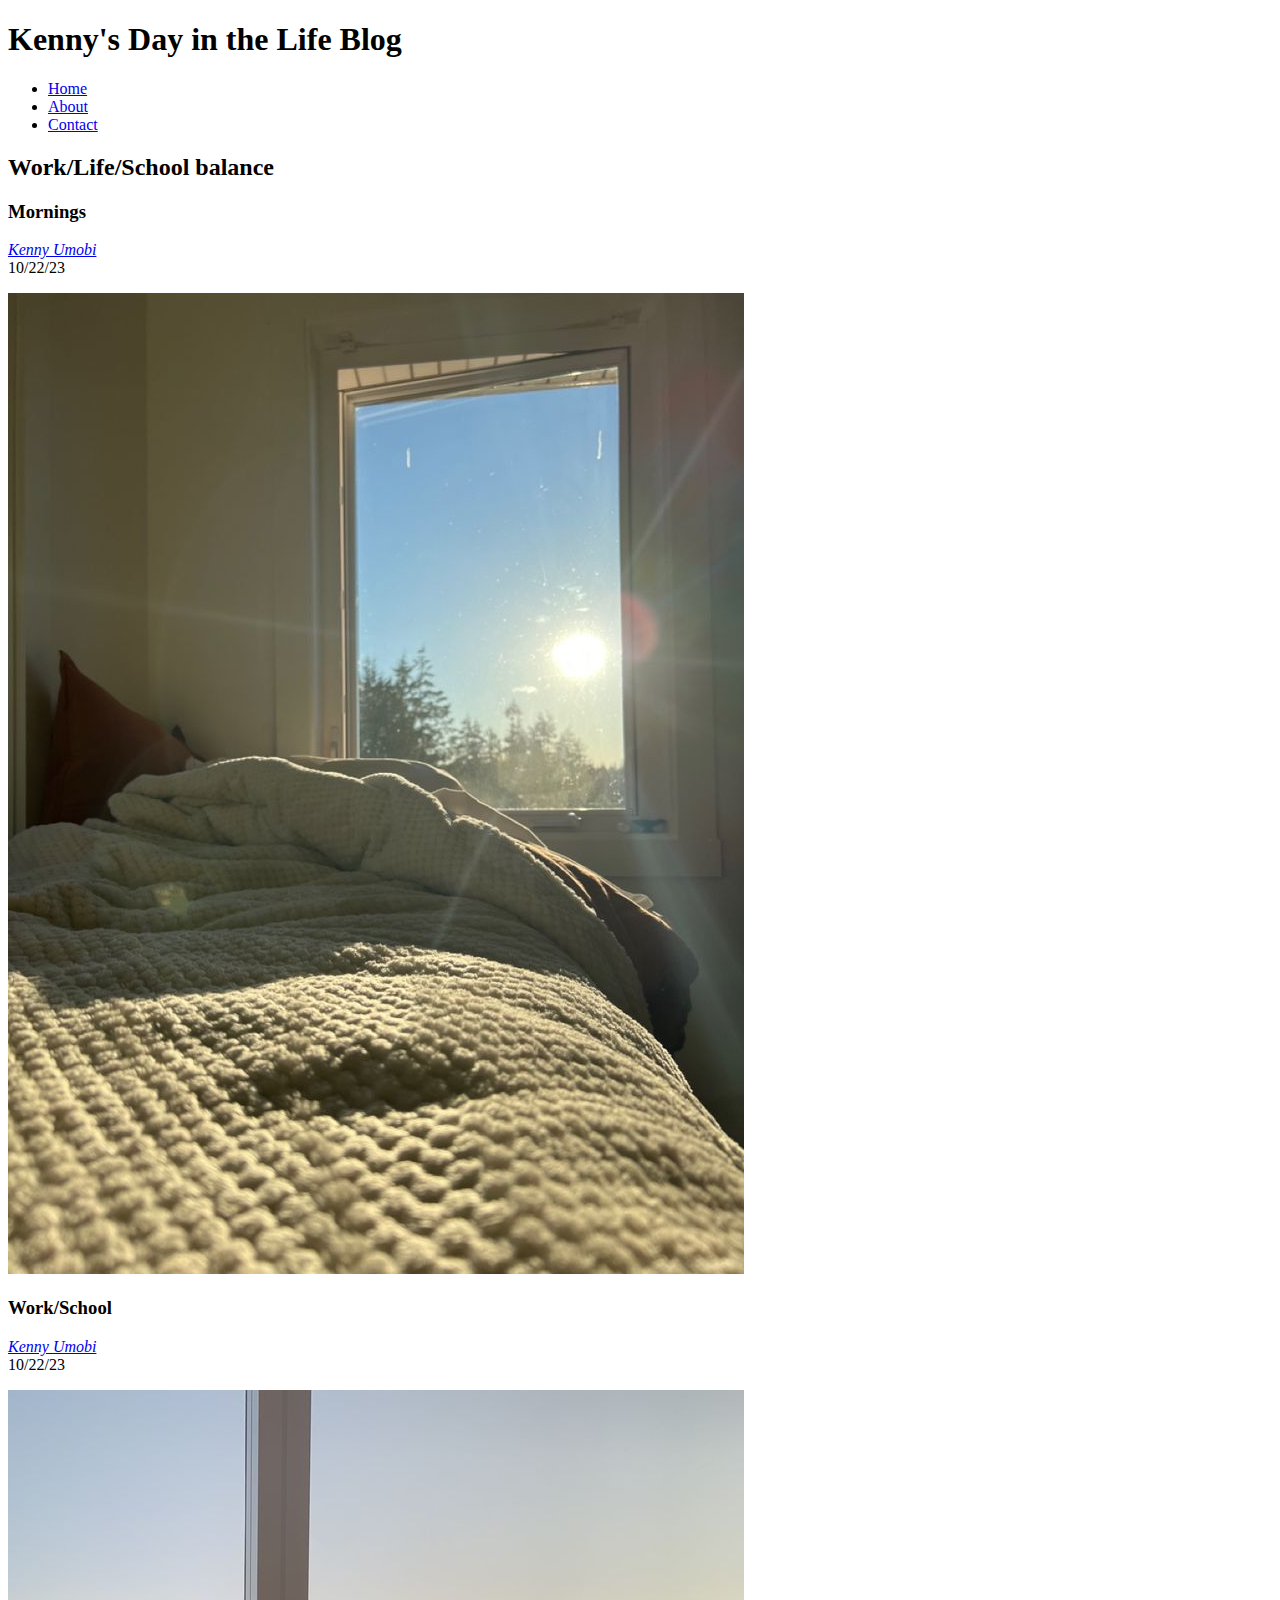
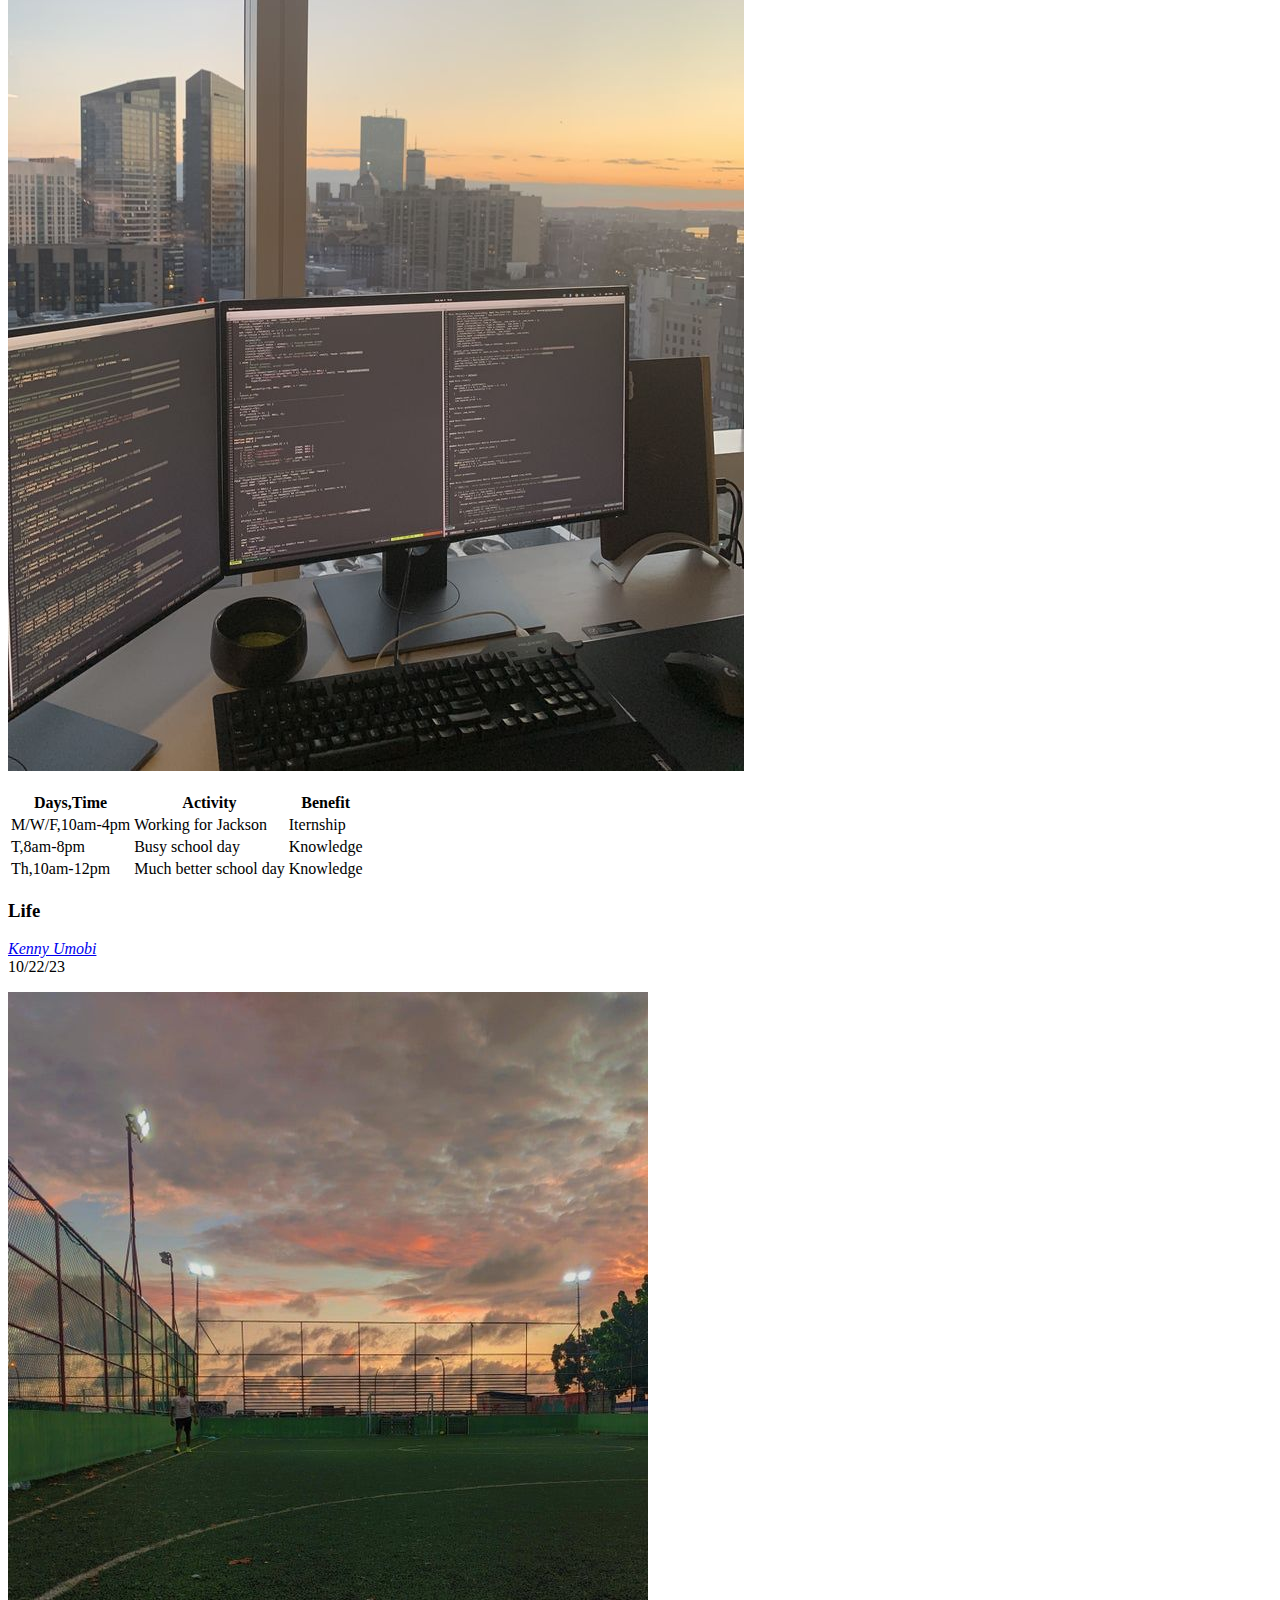
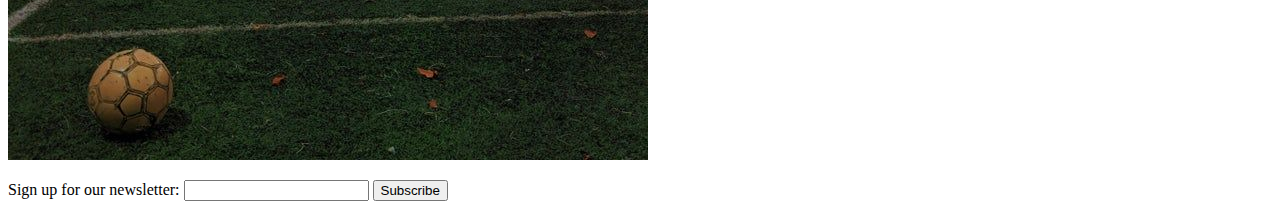
==== index.html @ 1d98fbf5 "imported images, made contact file as well" ====
<!DOCTYPE html>
<html lang="en">
  <head>
    <meta charset="UTF-8">
    <meta name="viewport" content="width=device-width, initial-scale=1.0">
    <meta http-equiv="X-UA-Compatible" content="ie=edge">
    <title>Title</title>
    <link rel="stylesheet" href="screen.css">
  </head>
  <body>
    <header>
      <h1>Kenny's Day in the Life Blog</h1>
      <p></p>
      <nav>
        <ul>
          <li><a href="index.html">Home</a></li>
          <li><a href="about.html">About</a></li>
          <li><a href="contact.html">Contact</a></li>
        </ul>
      </nav>
    </header>
    <section id="blog">
      <h2>Work/Life/School balance</h2>
      <article class="">
        <h3>Mornings</h3>
        <address class="autor"><a rel="autor" href="https://www.instagram.com/kenny.jnr_/">Kenny Umobi</a></address>
        <time datetime="2023-10-22" title="October 22, 2023">10/22/23</time>
        <p>



        </p>
        <p><img src="images/wakeup.jpeg" alt="A picture illustrating how waking up feels like day in the life"></p>
        <p>



        </p>

      </article>
      <article class="">
        <h3>Work/School</h3>
        <address class="autor"><a rel="autor" href="https://www.instagram.com/kenny.jnr_/">Kenny Umobi</a></address>
        <time datetime="2023-10-22" title="October 22, 2023">10/22/23</time>
        <p>



        </p>
        <p><img src="images/coding.jpeg" alt="A picture illustrating what it is like coding in my career"></p>
        <p>



        </p>
        <table>
          <tr>
            <th>Days,Time</th>
            <th>Activity</th>
            <th>Benefit</th>
          </tr>
          <tr>
            <td>M/W/F,10am-4pm</td>
            <td>Working for Jackson</td>
            <td>Iternship</td>
          </tr>
          <tr>
            <td>T,8am-8pm</td>
            <td>Busy school day</td>
            <td>Knowledge</td>
          </tr>
          <tr>
            <td>Th,10am-12pm</td>
            <td>Much better school day</td>
            <td>Knowledge</td>
          </tr>
        </table>
      </article>
      <article class="">
        <h3>Life</h3>
        <address class="autor"><a rel="autor" href="https://www.instagram.com/kenny.jnr_/">Kenny Umobi</a></address>
        <time datetime="2023-10-22" title="October 22, 2023">10/22/23</time>
        <p>



        </p>
        <p><img src="images/football.jpeg" alt="A picture illustrating how I spend my time during leisure"></p>
        <p>



        </p>

      </article>
    </section>
    <section>
      <form>
        <label>Sign up for our newsletter:
          <input type="text">
        </label>
        <button>Subscribe</button>
      </form>
    </section>
  </body>
</html>
---- screen.css ----
/* Add screen styles below */
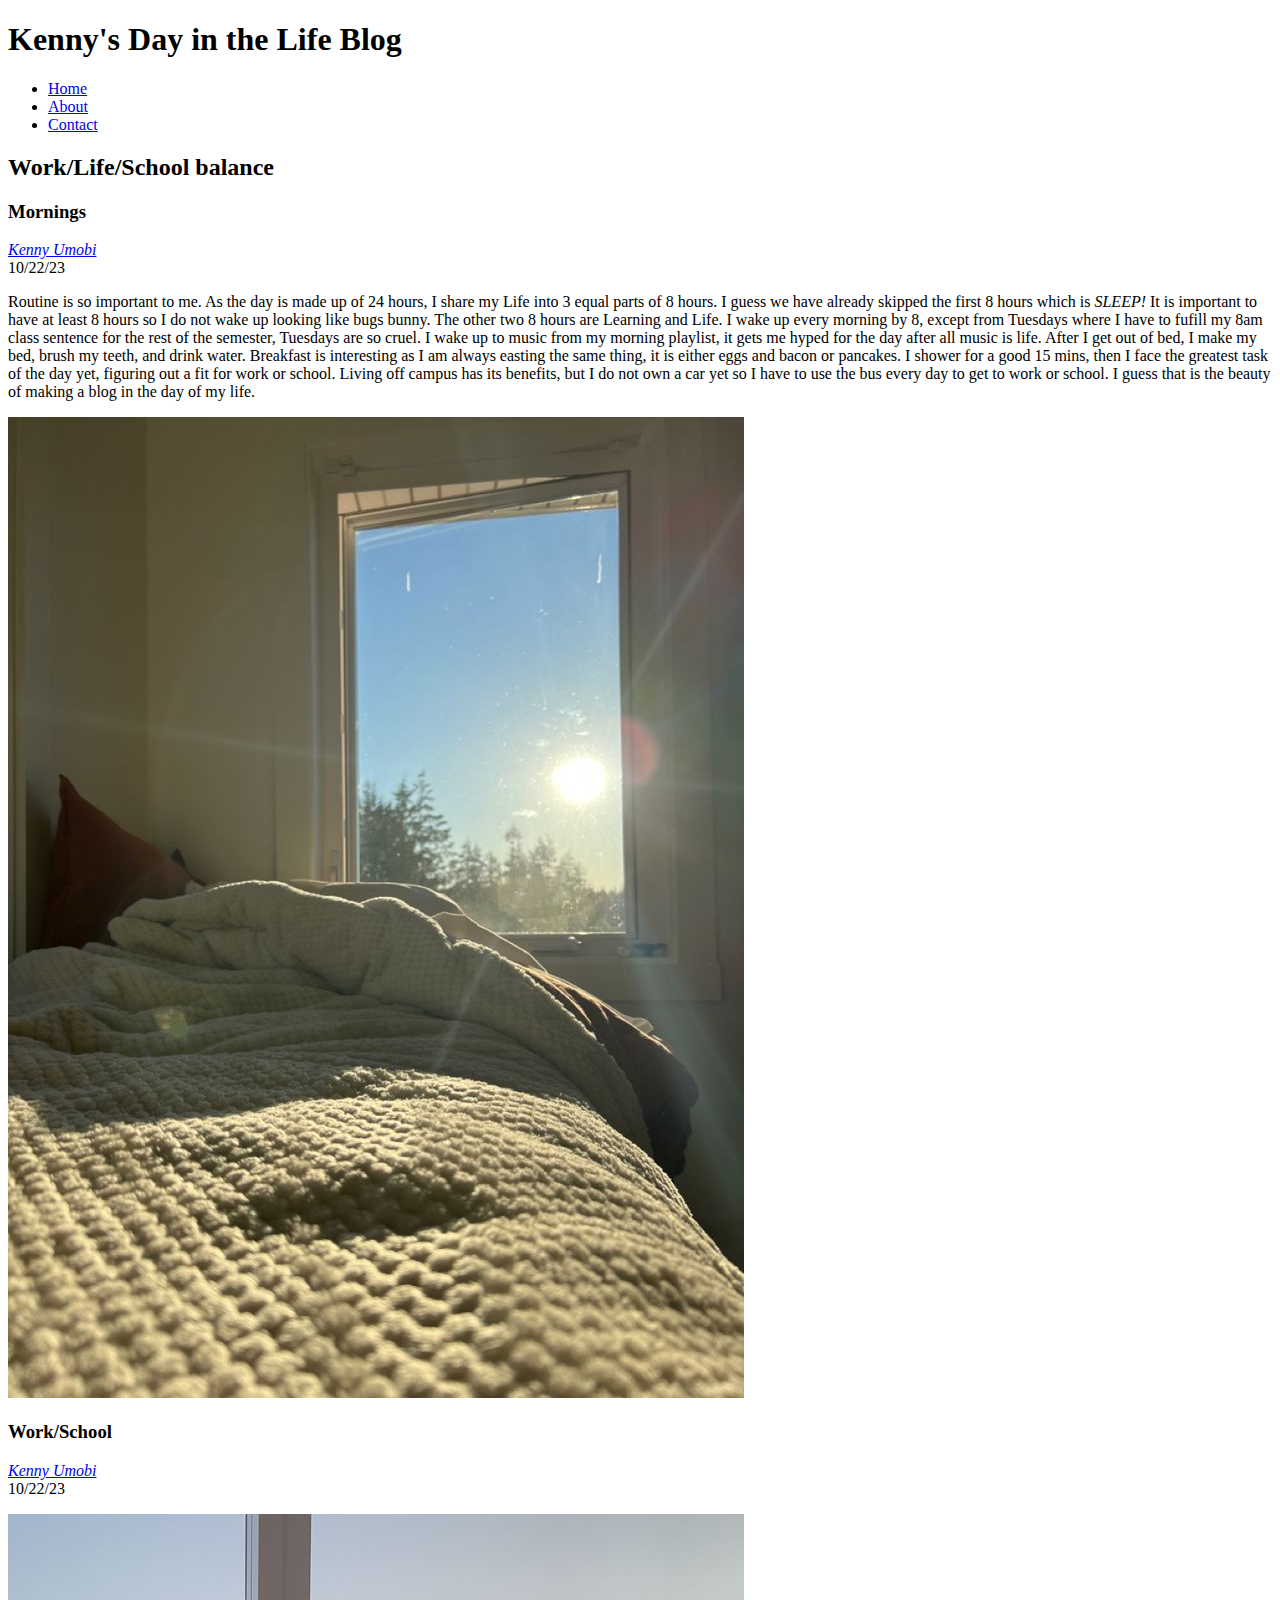
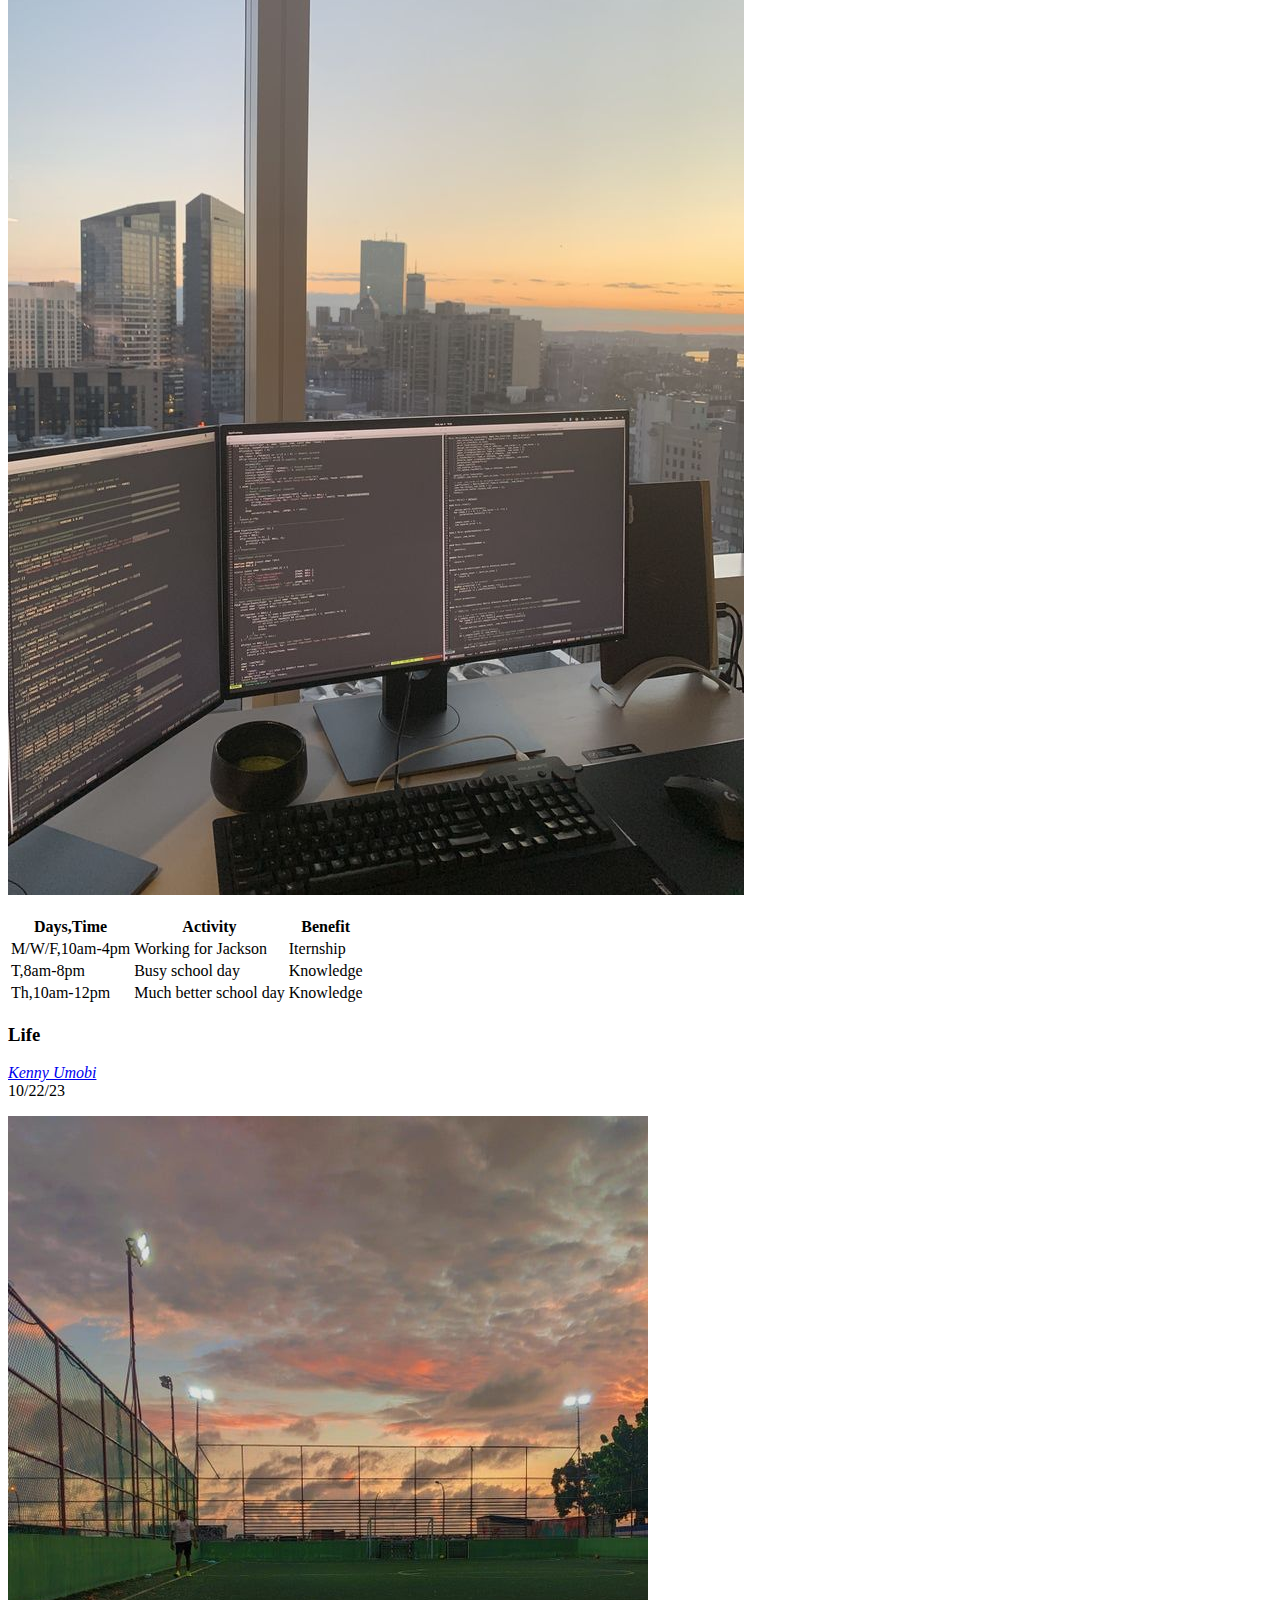
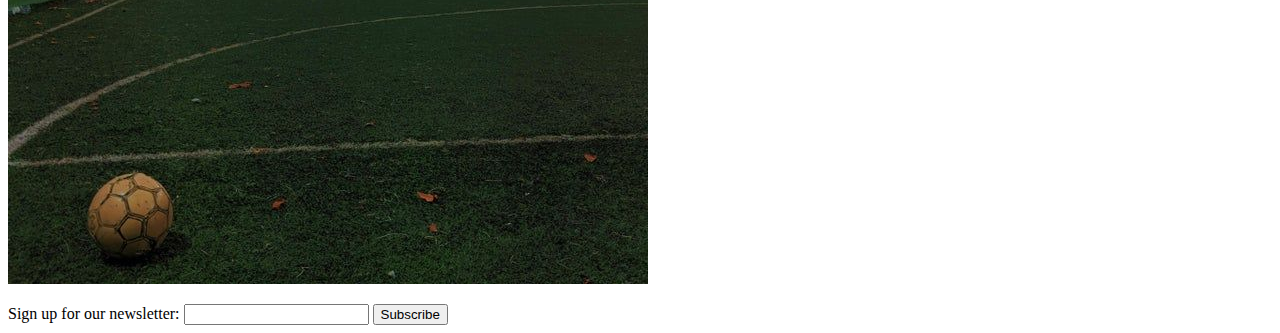
==== commit ca98ee9c: "paragraph on my mornings and also my about" ====
--- a/index.html
+++ b/index.html
@@ -26,9 +26,7 @@
         <address class="autor"><a rel="autor" href="https://www.instagram.com/kenny.jnr_/">Kenny Umobi</a></address>
         <time datetime="2023-10-22" title="October 22, 2023">10/22/23</time>
         <p>
-
-
-
+          Routine is so important to me. As the day is made up of 24 hours, I share my Life into 3 equal parts of 8 hours. I guess we have already skipped the first 8 hours which is <em>SLEEP!</em> It is important to have at least 8 hours so I do not wake up looking like bugs bunny. The other two 8 hours are Learning and Life. I wake up every morning by 8, except from Tuesdays where I have to fufill my 8am class sentence for the rest of the semester, Tuesdays are so cruel. I wake up to music from my morning playlist, it gets me hyped for the day after all music is life. After I get out of bed, I make my bed, brush my teeth, and drink water. Breakfast is interesting as I am always easting the same thing, it is either eggs and bacon or pancakes. I shower for a good 15 mins, then I face the greatest task of the day yet, figuring out a fit for work or school. Living off campus has its benefits, but I do not own a car yet so I have to use the bus every day to get to work or school. I guess that is the beauty of making a blog in the day of my life.
         </p>
         <p><img src="images/wakeup.jpeg" alt="A picture illustrating how waking up feels like day in the life"></p>
         <p>
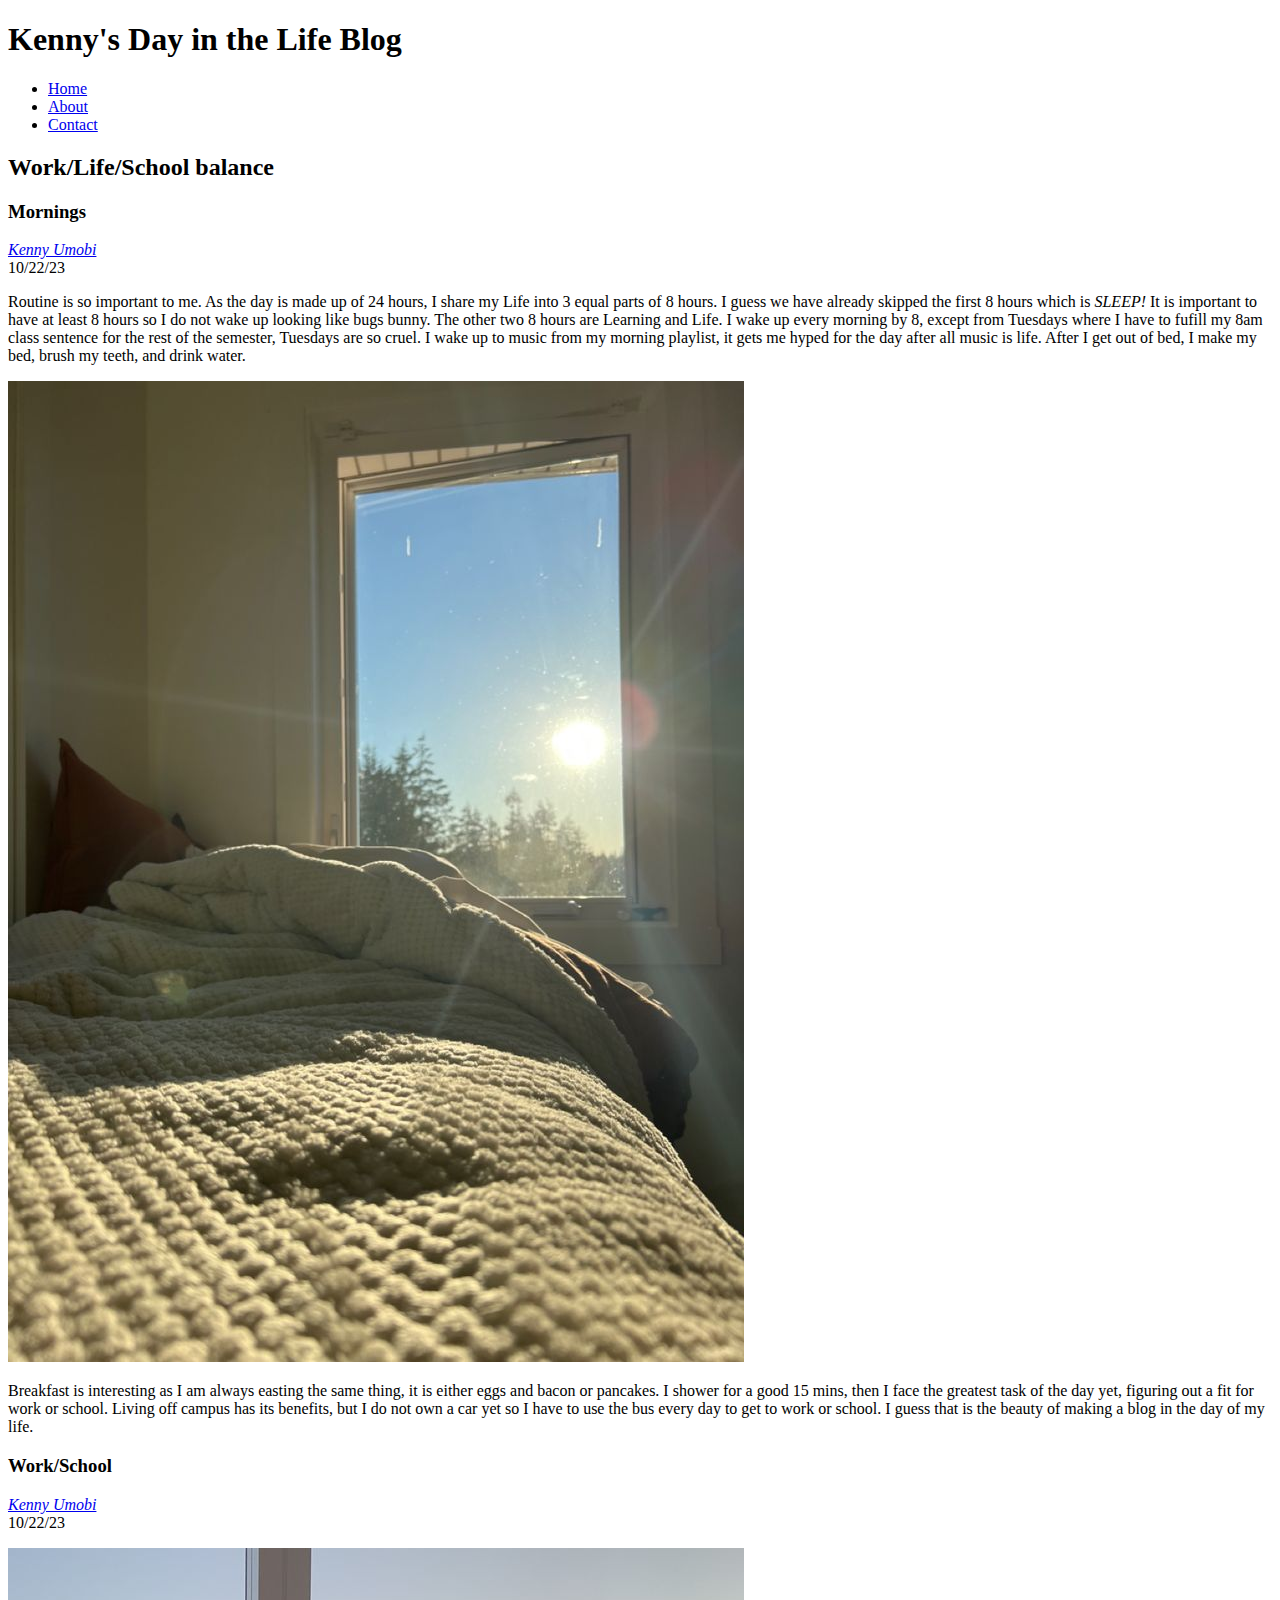
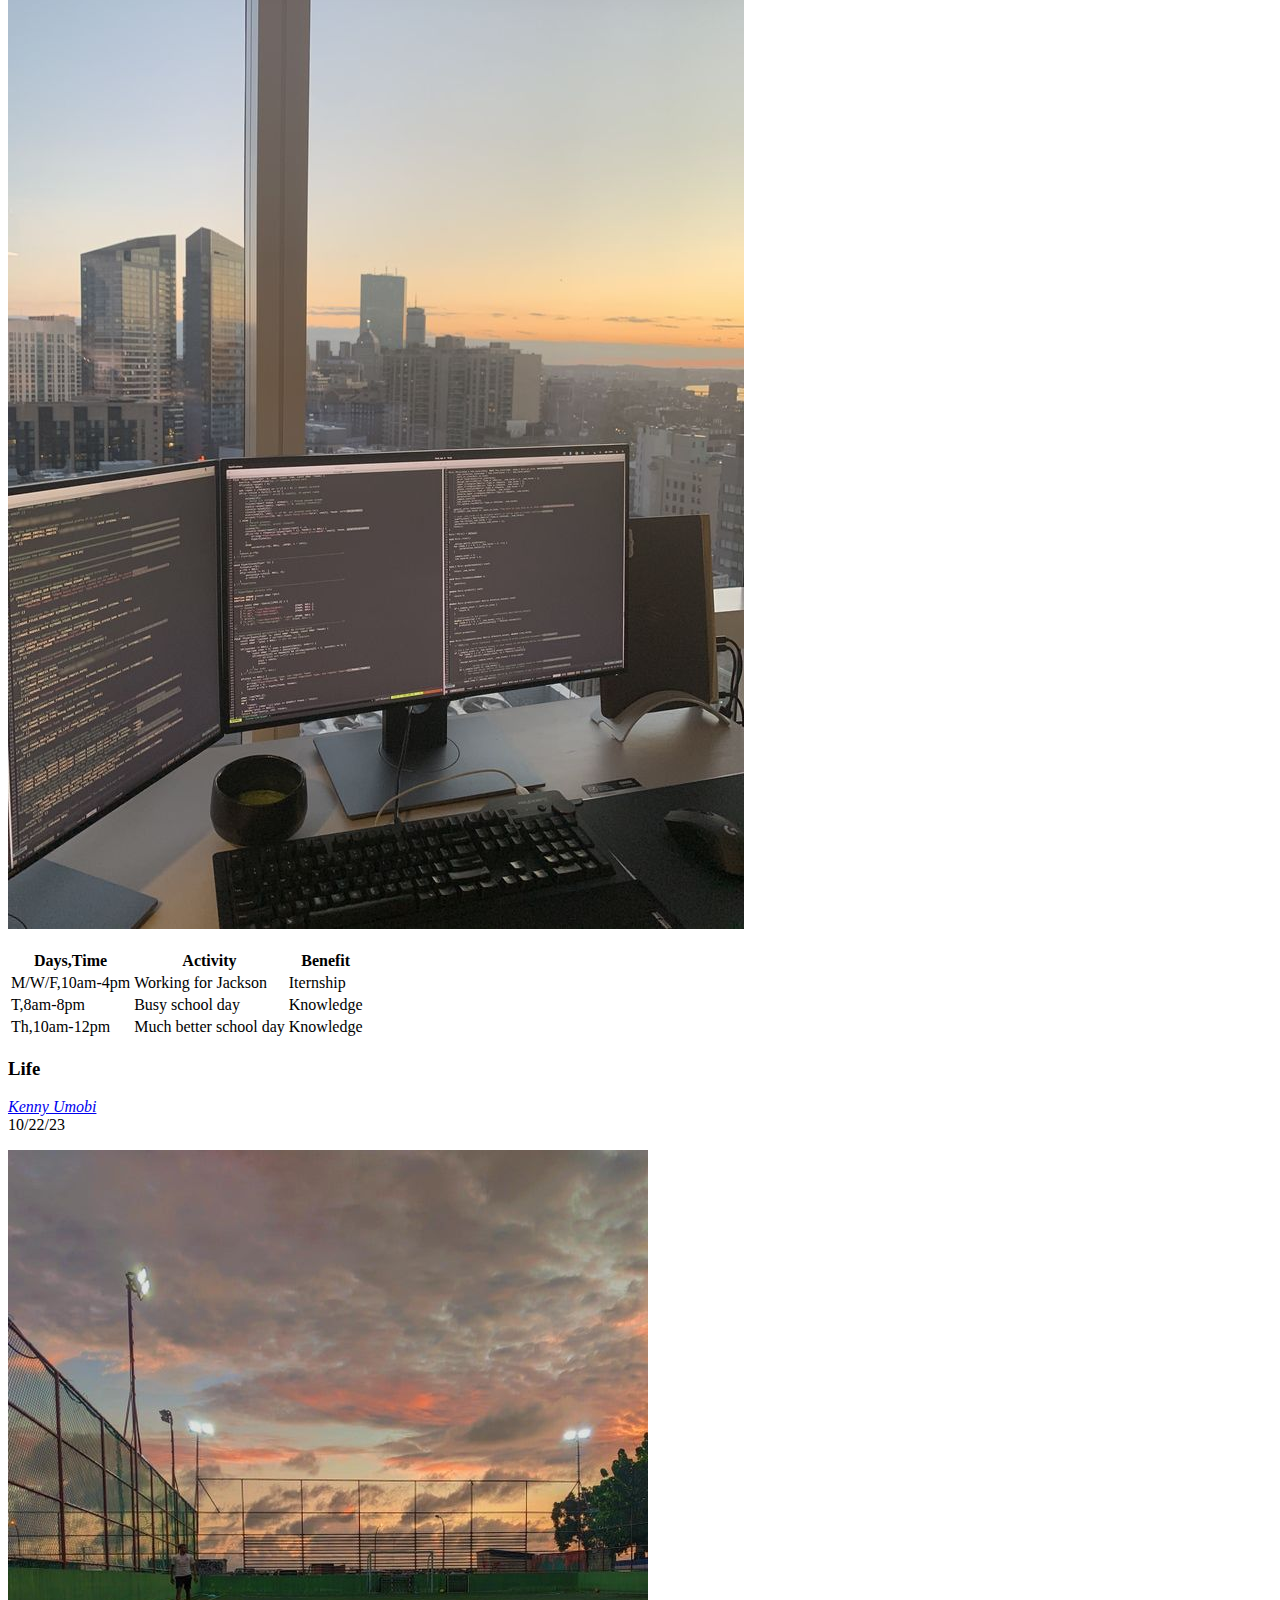
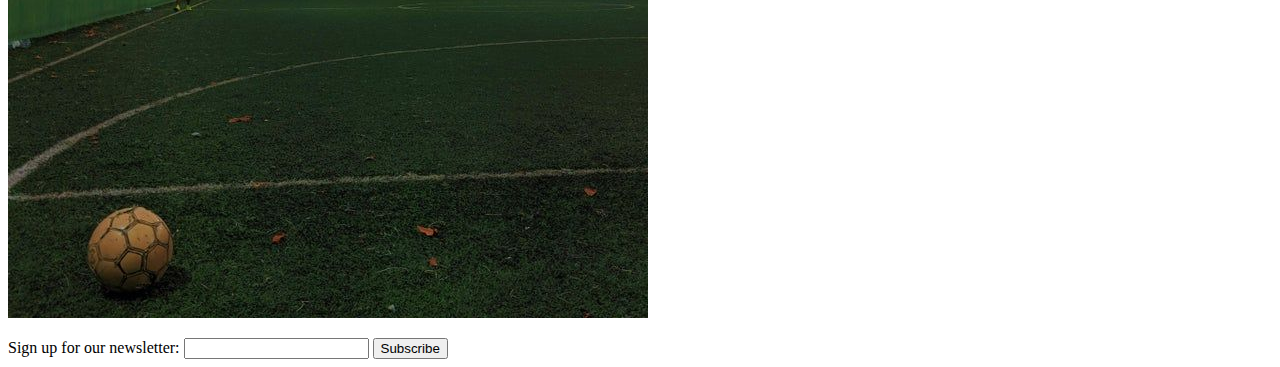
==== commit 8b34729c: "adgustment" ====
--- a/index.html
+++ b/index.html
@@ -26,13 +26,11 @@
         <address class="autor"><a rel="autor" href="https://www.instagram.com/kenny.jnr_/">Kenny Umobi</a></address>
         <time datetime="2023-10-22" title="October 22, 2023">10/22/23</time>
         <p>
-          Routine is so important to me. As the day is made up of 24 hours, I share my Life into 3 equal parts of 8 hours. I guess we have already skipped the first 8 hours which is <em>SLEEP!</em> It is important to have at least 8 hours so I do not wake up looking like bugs bunny. The other two 8 hours are Learning and Life. I wake up every morning by 8, except from Tuesdays where I have to fufill my 8am class sentence for the rest of the semester, Tuesdays are so cruel. I wake up to music from my morning playlist, it gets me hyped for the day after all music is life. After I get out of bed, I make my bed, brush my teeth, and drink water. Breakfast is interesting as I am always easting the same thing, it is either eggs and bacon or pancakes. I shower for a good 15 mins, then I face the greatest task of the day yet, figuring out a fit for work or school. Living off campus has its benefits, but I do not own a car yet so I have to use the bus every day to get to work or school. I guess that is the beauty of making a blog in the day of my life.
+          Routine is so important to me. As the day is made up of 24 hours, I share my Life into 3 equal parts of 8 hours. I guess we have already skipped the first 8 hours which is <em>SLEEP!</em> It is important to have at least 8 hours so I do not wake up looking like bugs bunny. The other two 8 hours are Learning and Life. I wake up every morning by 8, except from Tuesdays where I have to fufill my 8am class sentence for the rest of the semester, Tuesdays are so cruel. I wake up to music from my morning playlist, it gets me hyped for the day after all music is life. After I get out of bed, I make my bed, brush my teeth, and drink water. 
         </p>
         <p><img src="images/wakeup.jpeg" alt="A picture illustrating how waking up feels like day in the life"></p>
         <p>
-
-
-
+          Breakfast is interesting as I am always easting the same thing, it is either eggs and bacon or pancakes. I shower for a good 15 mins, then I face the greatest task of the day yet, figuring out a fit for work or school. Living off campus has its benefits, but I do not own a car yet so I have to use the bus every day to get to work or school. I guess that is the beauty of making a blog in the day of my life.
         </p>
 
       </article>
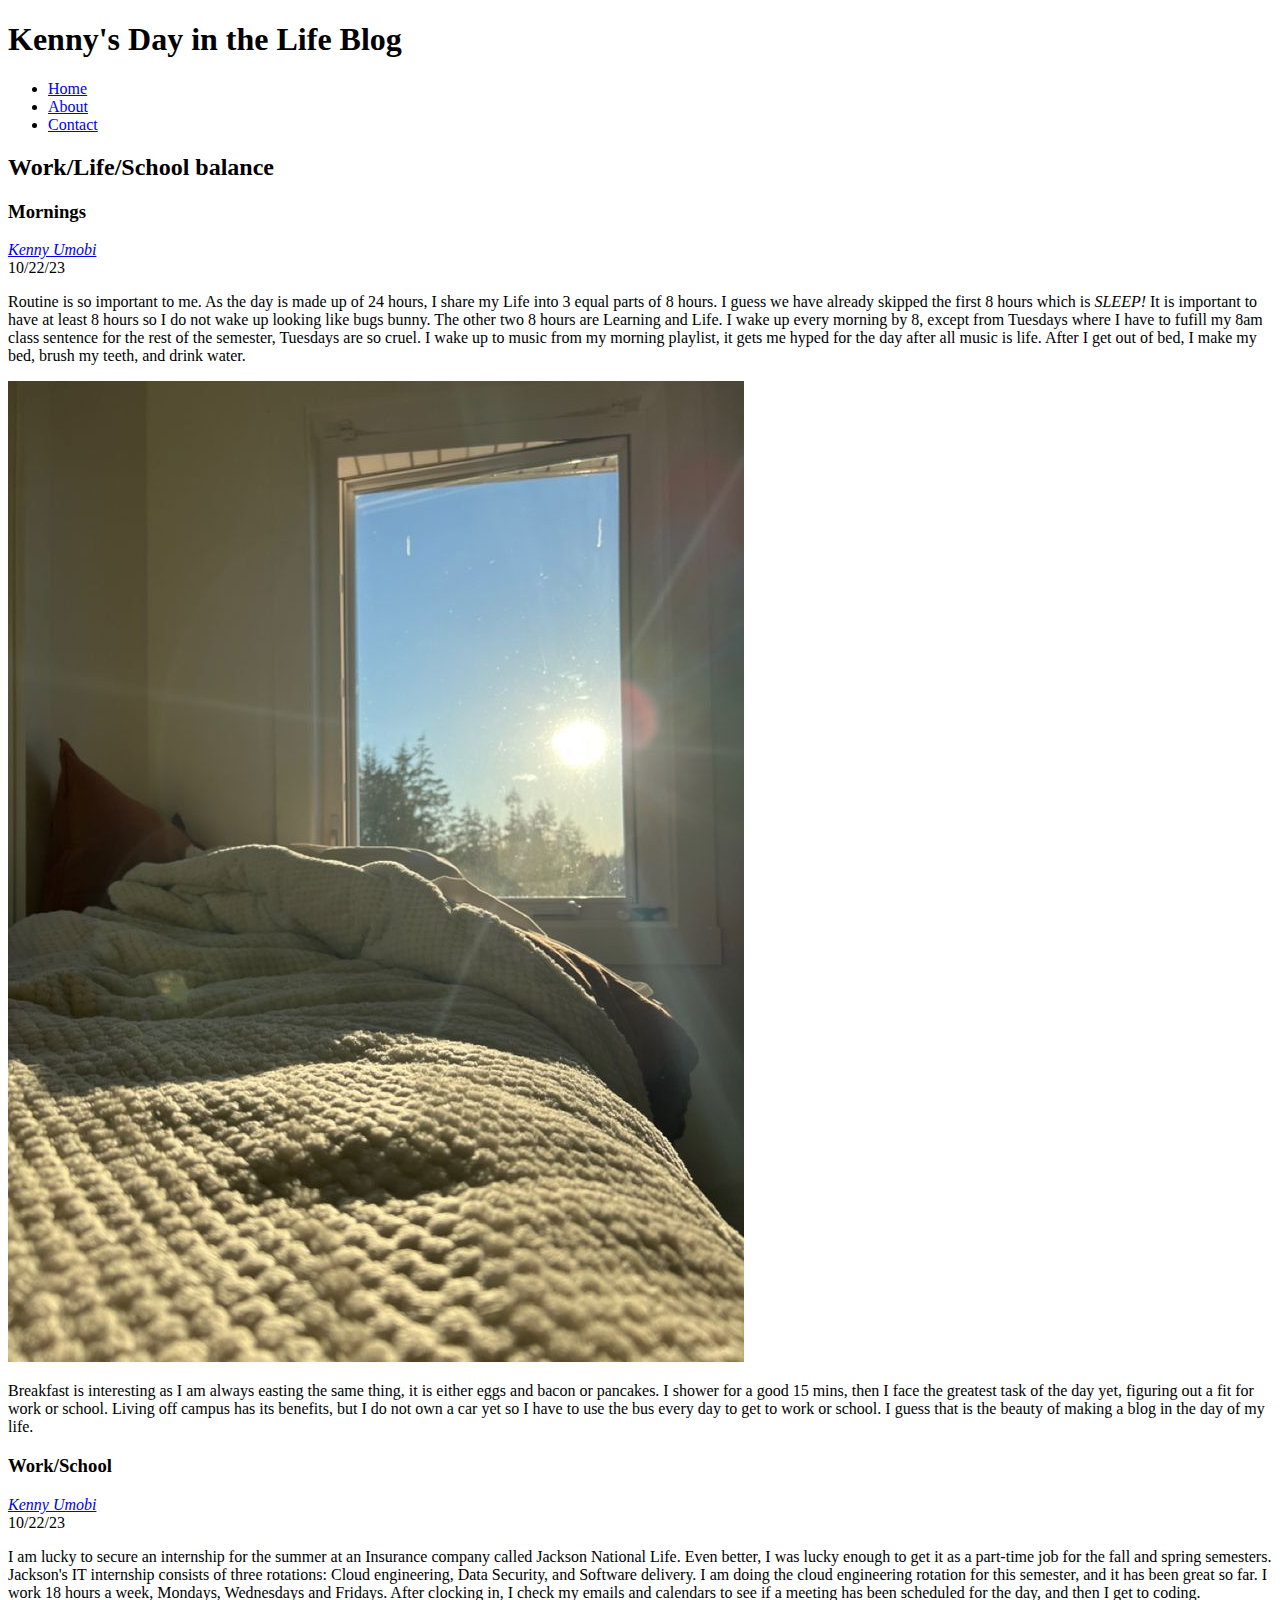
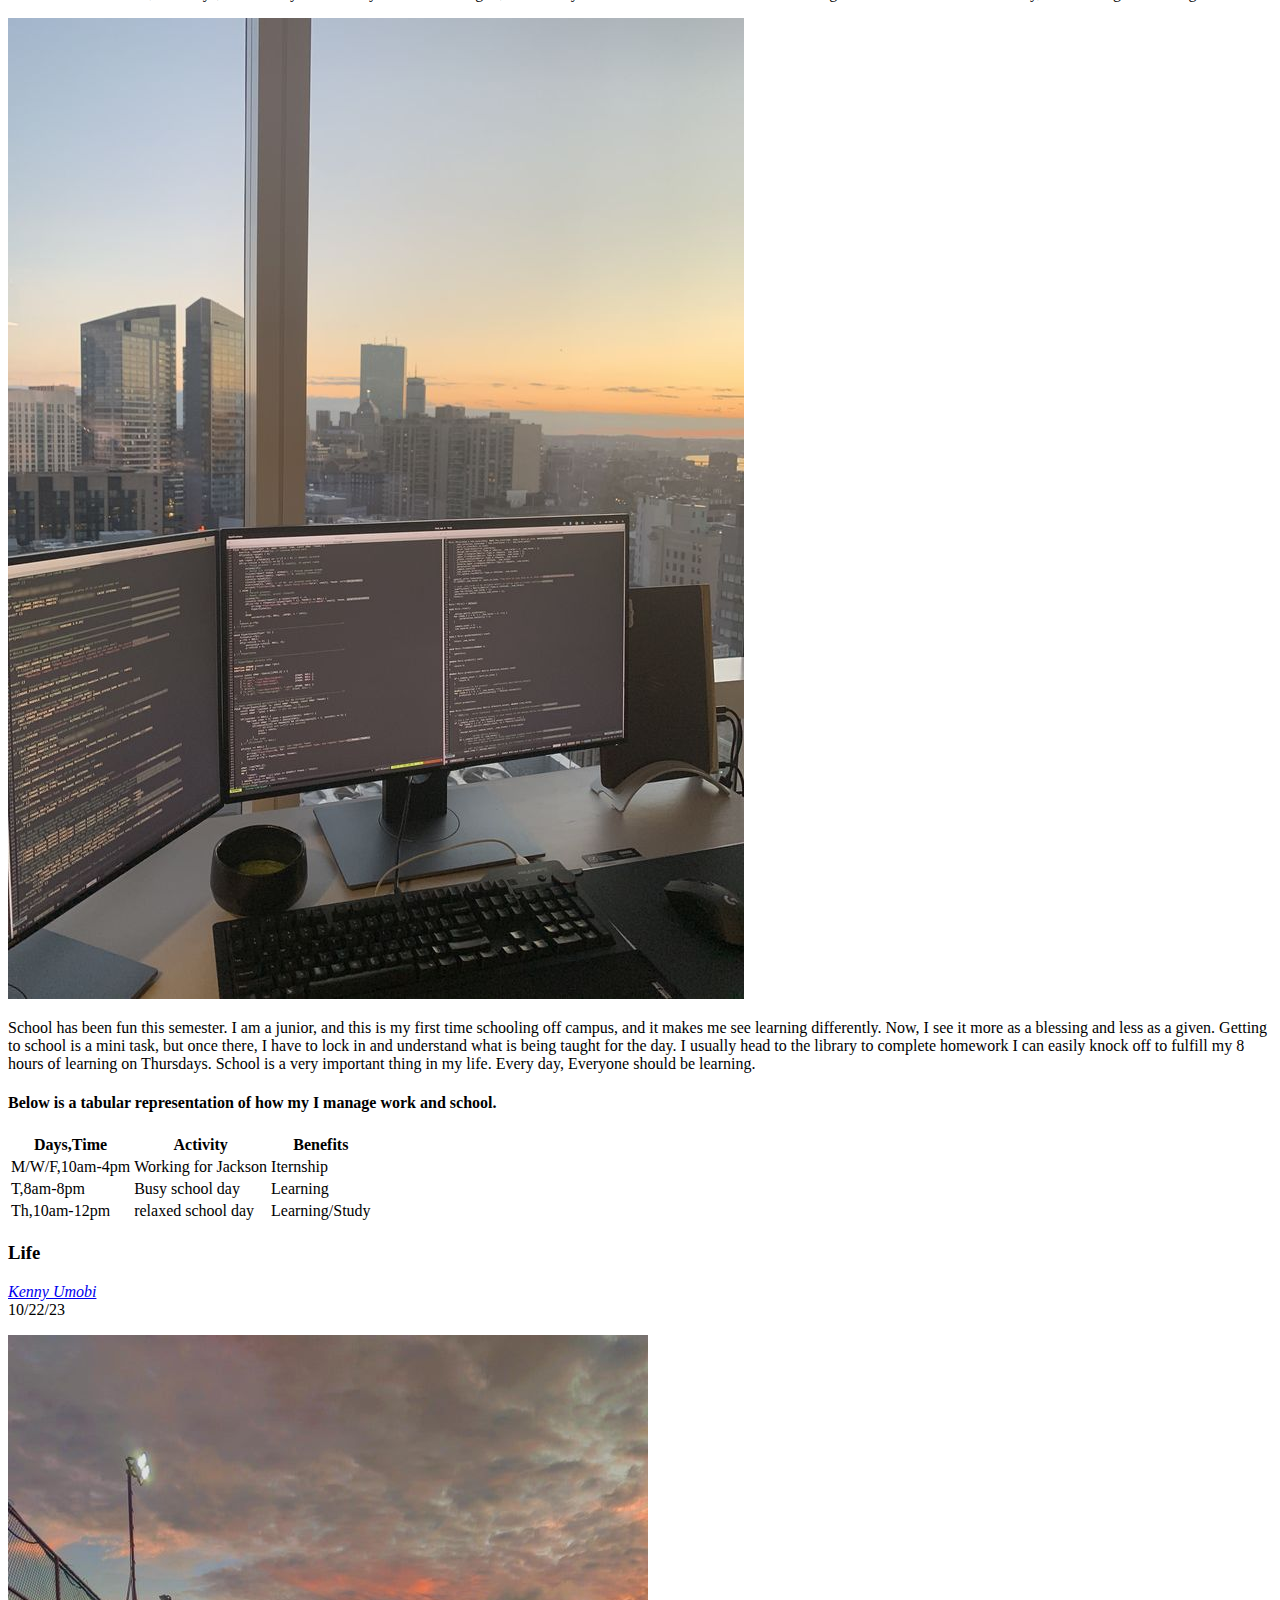
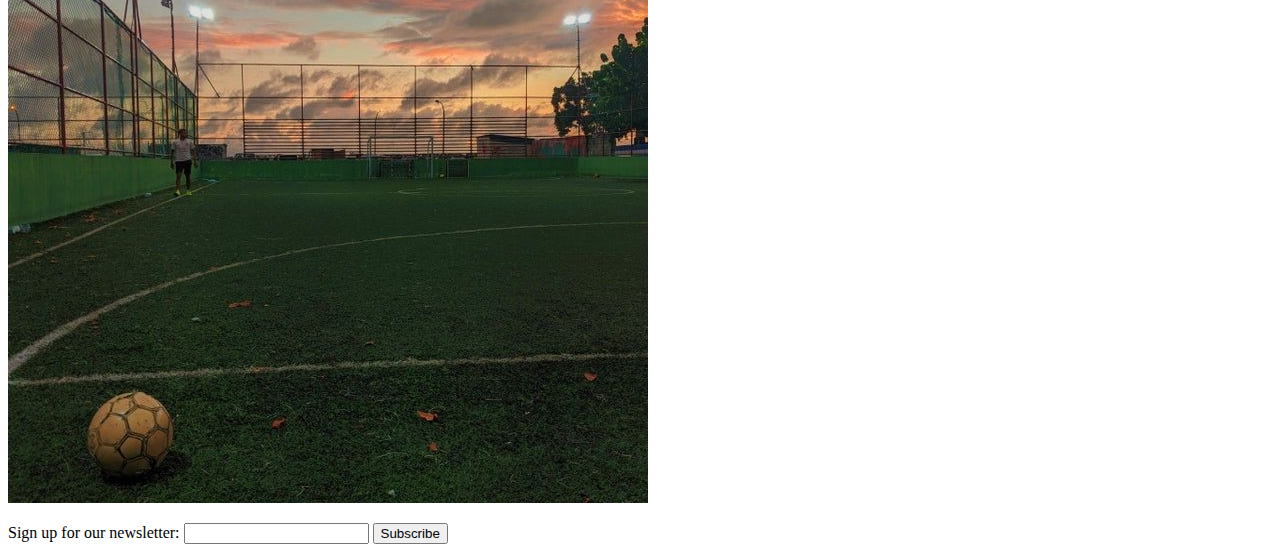
==== commit 6d25ecbd: "Added information on school and work" ====
--- a/index.html
+++ b/index.html
@@ -39,21 +39,18 @@
         <address class="autor"><a rel="autor" href="https://www.instagram.com/kenny.jnr_/">Kenny Umobi</a></address>
         <time datetime="2023-10-22" title="October 22, 2023">10/22/23</time>
         <p>
-
-
-
+          I am lucky to secure an internship for the summer at an Insurance company called Jackson National Life. Even better, I was lucky enough to get it as a part-time job for the fall and spring semesters. Jackson's IT internship consists of three rotations: Cloud engineering, Data Security, and Software delivery. I am doing the cloud engineering rotation for this semester, and it has been great so far. I work 18 hours a week, Mondays, Wednesdays and Fridays. After clocking in, I check my emails and calendars to see if a meeting has been scheduled for the day, and then I get to coding. 
         </p>
         <p><img src="images/coding.jpeg" alt="A picture illustrating what it is like coding in my career"></p>
         <p>
-
-
-
+          School has been fun this semester. I am a junior, and this is my first time schooling off campus, and it makes me see learning differently. Now, I see it more as a blessing and less as a given. Getting to school is a mini task, but once there, I have to lock in and understand what is being taught for the day. I usually head to the library to complete homework I can easily knock off to fulfill my 8 hours of learning on Thursdays. School is a very important thing in my life. Every day, Everyone should be learning.
         </p>
+        <h4>Below is a tabular representation of how my I manage work and school.</h4>
         <table>
           <tr>
             <th>Days,Time</th>
             <th>Activity</th>
-            <th>Benefit</th>
+            <th>Benefits</th>
           </tr>
           <tr>
             <td>M/W/F,10am-4pm</td>
@@ -63,12 +60,12 @@
           <tr>
             <td>T,8am-8pm</td>
             <td>Busy school day</td>
-            <td>Knowledge</td>
+            <td>Learning</td>
           </tr>
           <tr>
             <td>Th,10am-12pm</td>
-            <td>Much better school day</td>
-            <td>Knowledge</td>
+            <td>relaxed school day</td>
+            <td>Learning/Study</td>
           </tr>
         </table>
       </article>
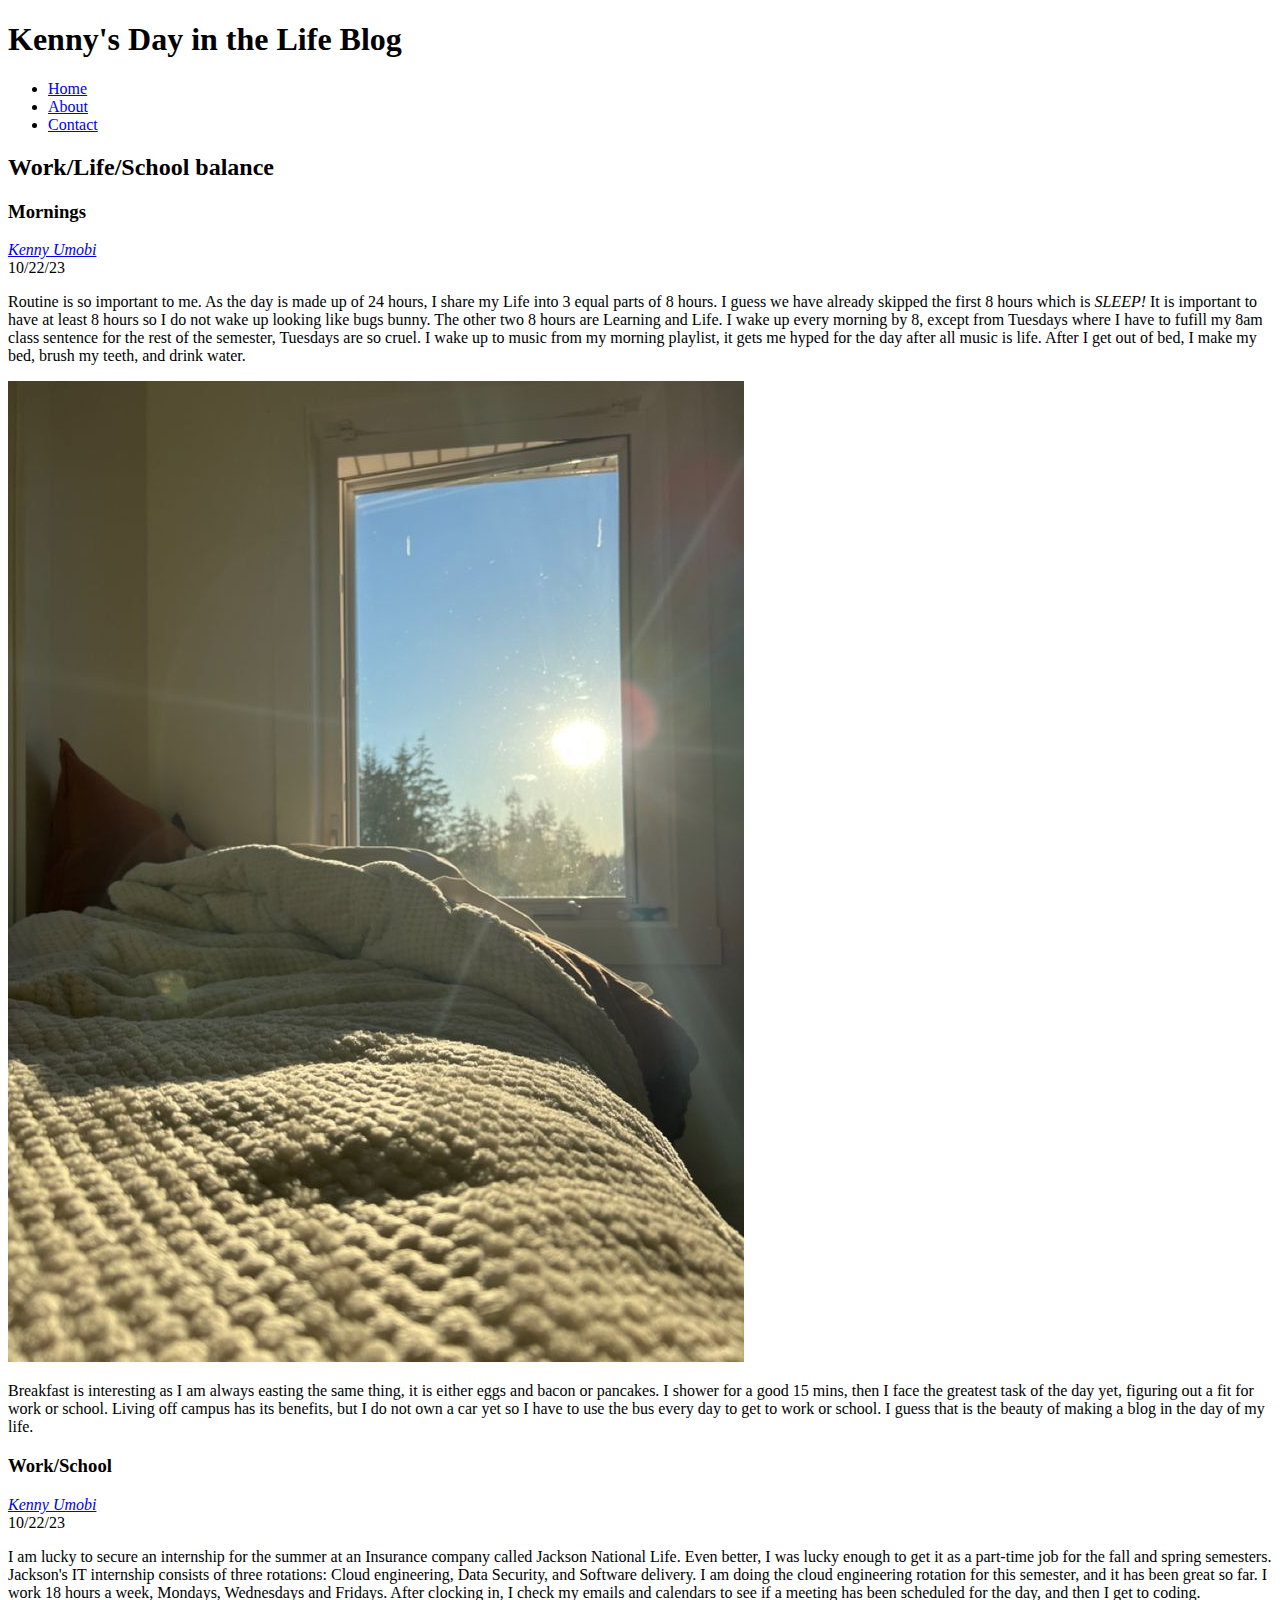
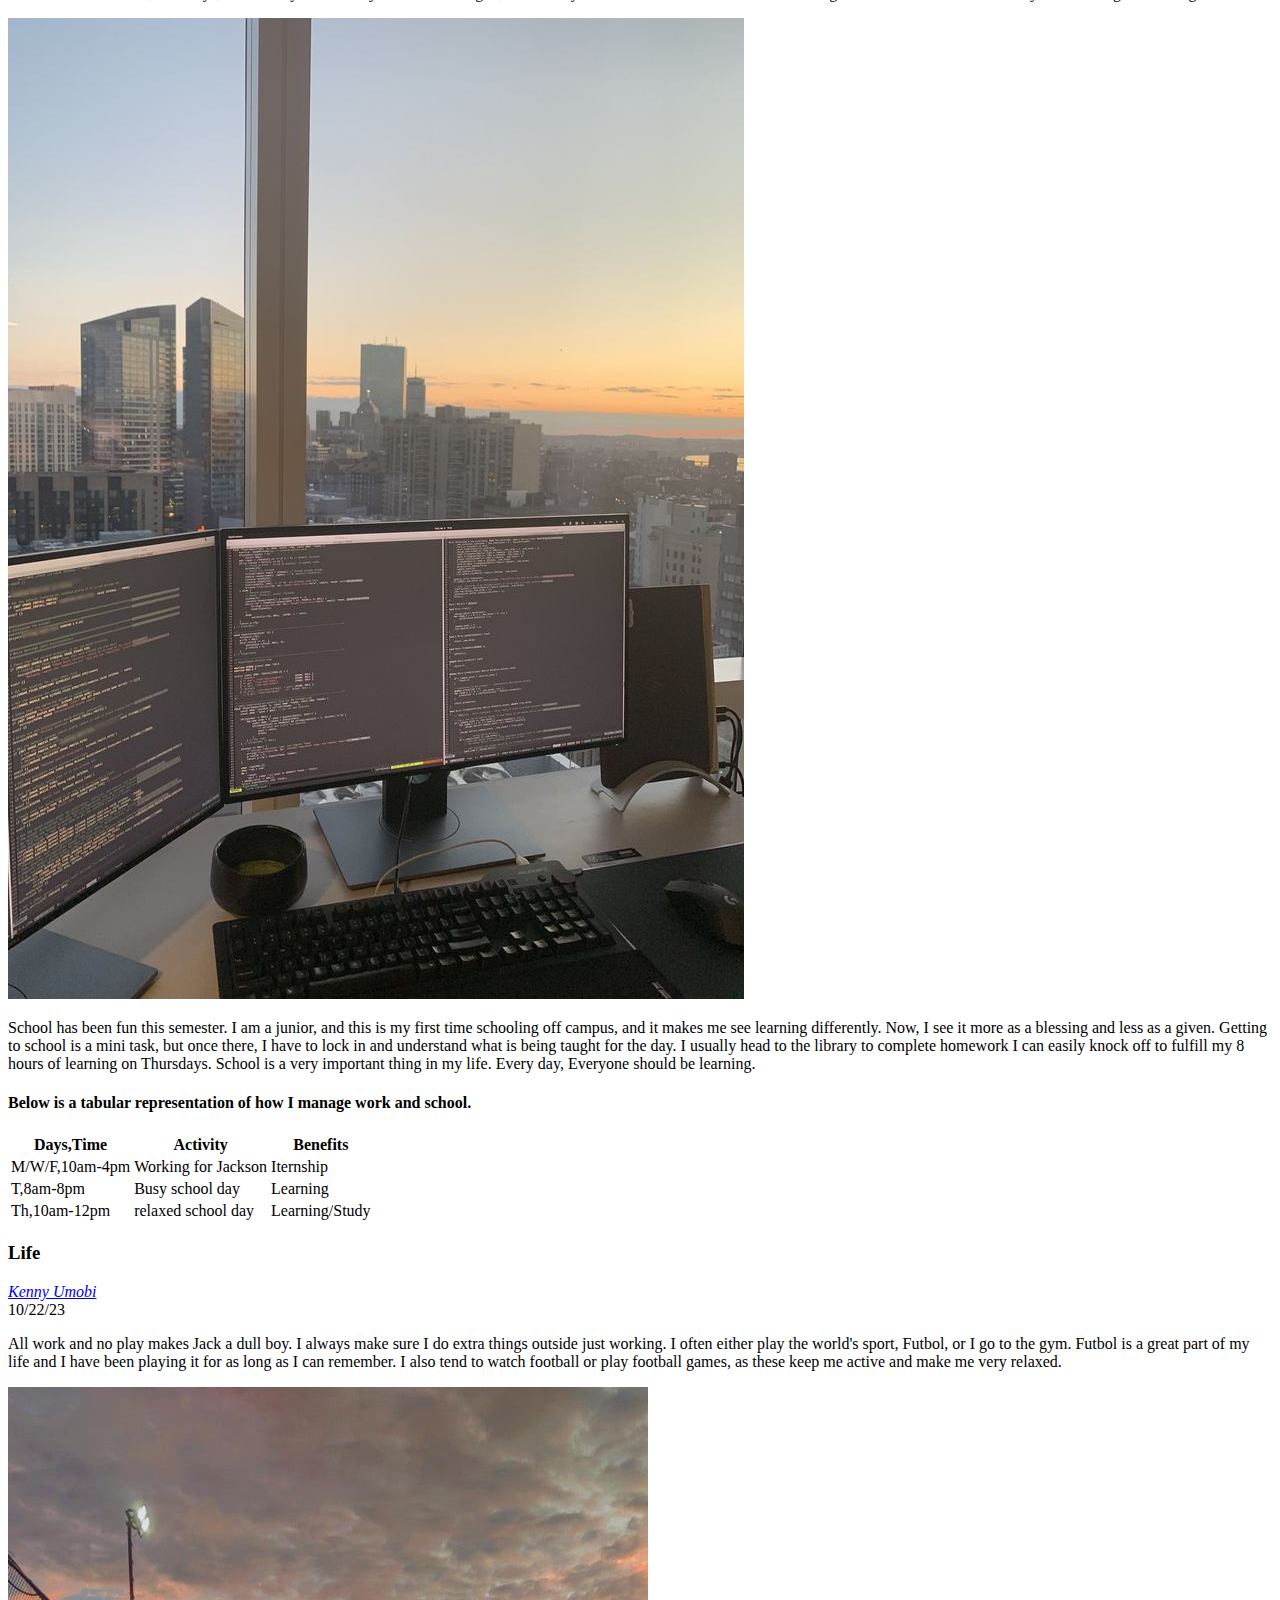
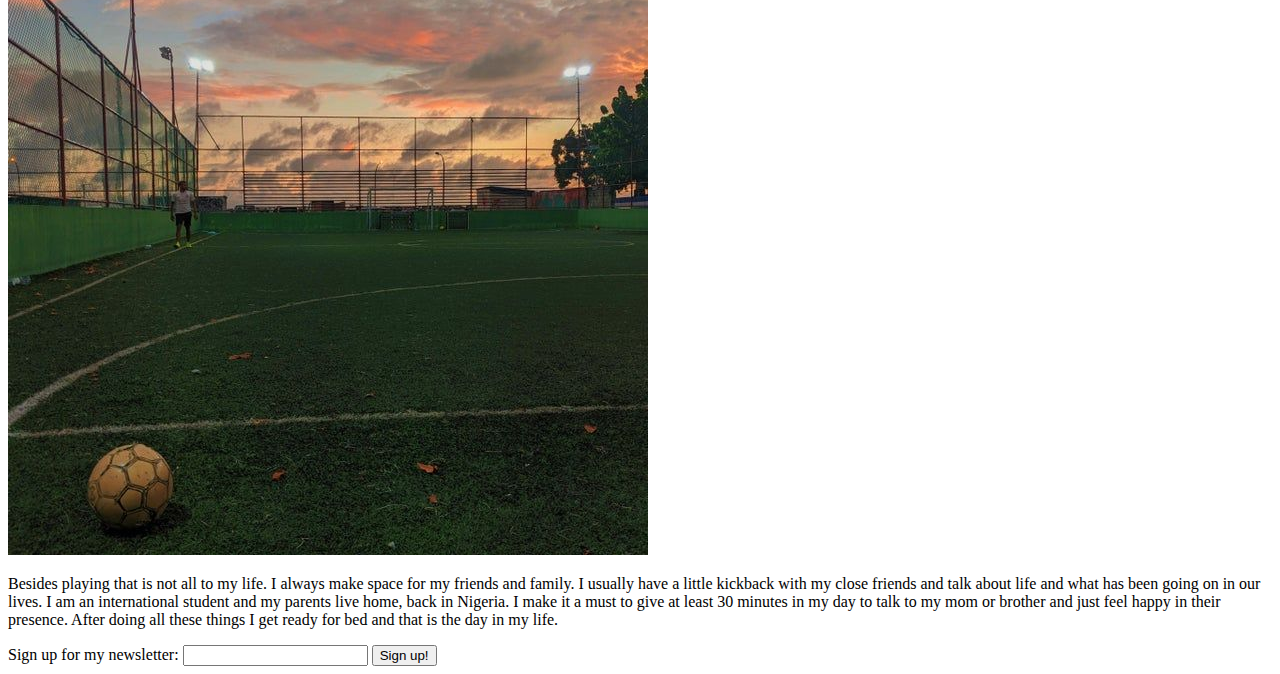
==== commit b3d0c9ac: "adjustments to signing up section" ====
--- a/index.html
+++ b/index.html
@@ -45,7 +45,7 @@
         <p>
           School has been fun this semester. I am a junior, and this is my first time schooling off campus, and it makes me see learning differently. Now, I see it more as a blessing and less as a given. Getting to school is a mini task, but once there, I have to lock in and understand what is being taught for the day. I usually head to the library to complete homework I can easily knock off to fulfill my 8 hours of learning on Thursdays. School is a very important thing in my life. Every day, Everyone should be learning.
         </p>
-        <h4>Below is a tabular representation of how my I manage work and school.</h4>
+        <h4>Below is a tabular representation of how I manage work and school.</h4>
         <table>
           <tr>
             <th>Days,Time</th>
@@ -74,25 +74,21 @@
         <address class="autor"><a rel="autor" href="https://www.instagram.com/kenny.jnr_/">Kenny Umobi</a></address>
         <time datetime="2023-10-22" title="October 22, 2023">10/22/23</time>
         <p>
-
-
+          All work and no play makes Jack a dull boy. I always make sure I do extra things outside just working. I often either play the world's sport, Futbol, or I go to the gym. Futbol is a great part of my life and I have been playing it for as long as I can remember. I also tend to watch football or play football games, as these keep me active and make me very relaxed.
 
         </p>
         <p><img src="images/football.jpeg" alt="A picture illustrating how I spend my time during leisure"></p>
         <p>
-
-
-
+          Besides playing that is not all to my life. I always make space for my friends and family. I usually have a little kickback with my close friends and talk about life and what has been going on in our lives. I am an international student and my parents live home, back in Nigeria. I make it a must to give at least 30 minutes in my day to talk to my mom or brother and just feel happy in their presence. After doing all these things I get ready for bed and that is the day in my life.
         </p>
-
       </article>
     </section>
-    <section>
+    <section class="signing up">
       <form>
-        <label>Sign up for our newsletter:
+        <label>Sign up for my newsletter:
           <input type="text">
         </label>
-        <button>Subscribe</button>
+        <button>Sign up!</button>
       </form>
     </section>
   </body>
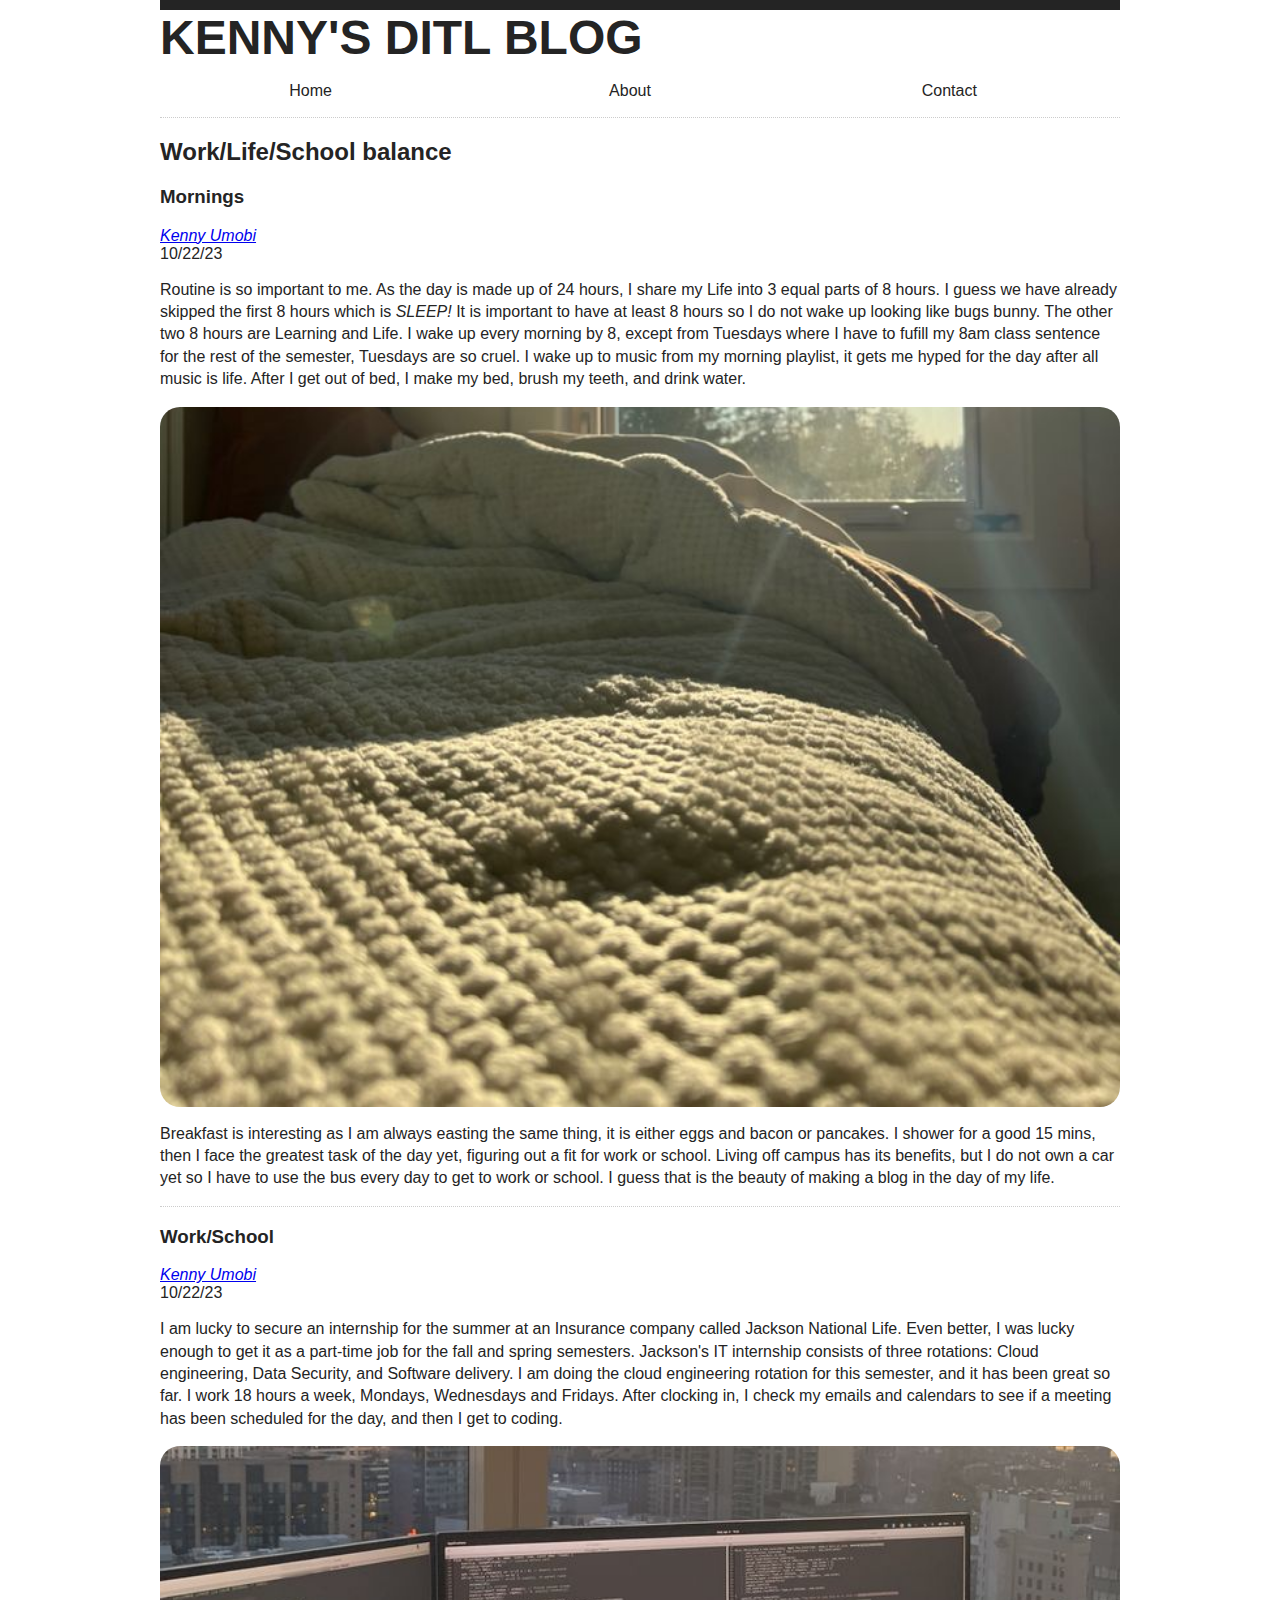
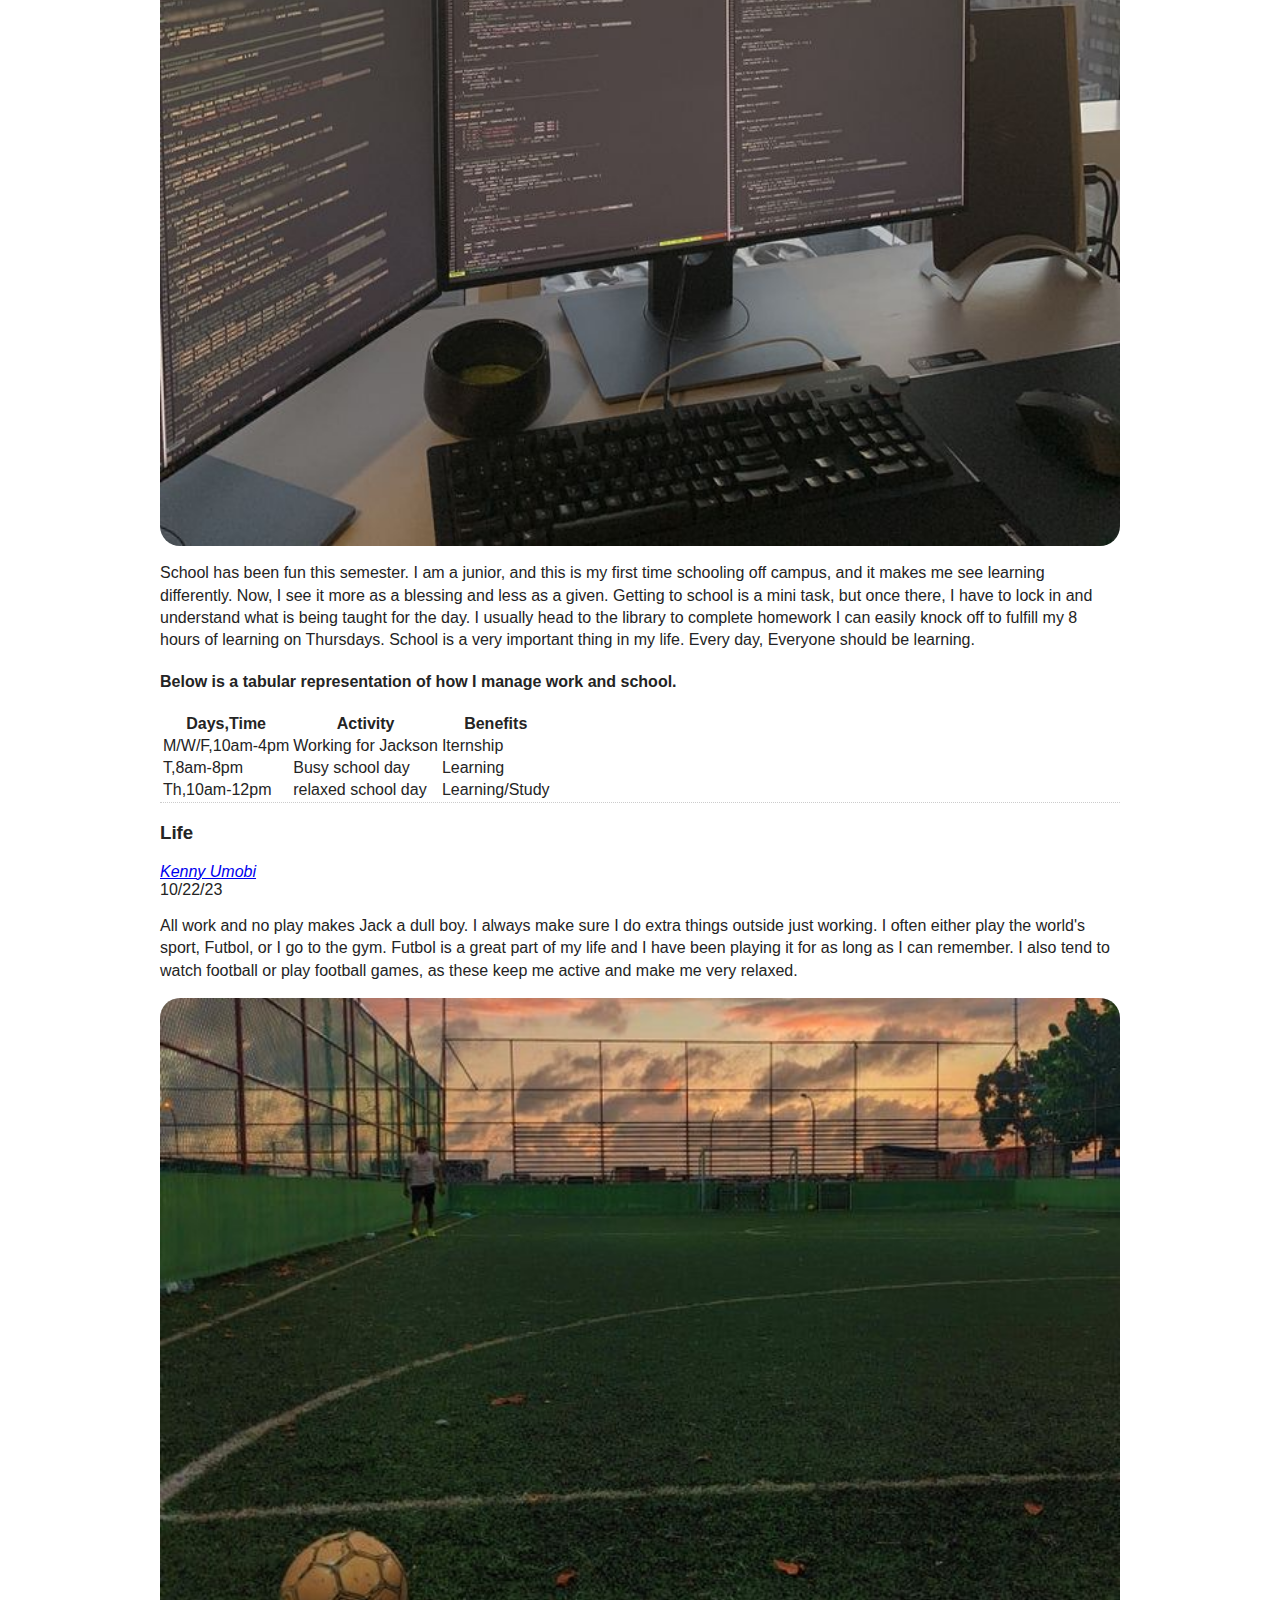
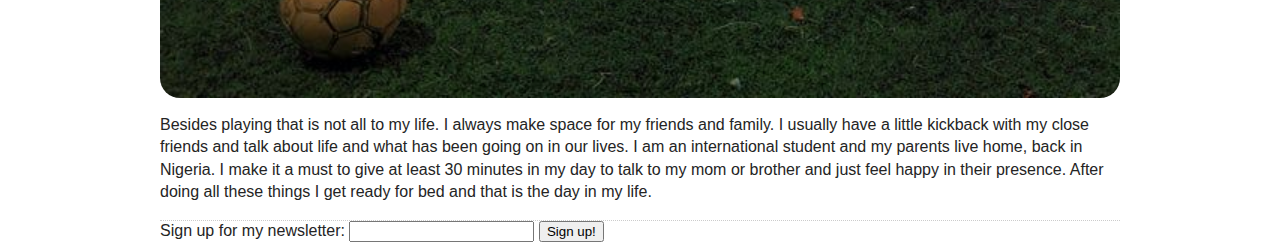
==== commit 1320b84f: "kjh" ====
--- a/index.html
+++ b/index.html
@@ -5,43 +5,44 @@
     <meta name="viewport" content="width=device-width, initial-scale=1.0">
     <meta http-equiv="X-UA-Compatible" content="ie=edge">
     <title>Title</title>
-    <link rel="stylesheet" href="screen.css">
+    <link rel="stylesheet" href="style.css">
   </head>
   <body>
-    <header>
-      <h1>Kenny's Day in the Life Blog</h1>
+    <h1>KENNY'S DITL BLOG</h1>
+    <header class="navigation">
       <p></p>
-      <nav>
-        <ul>
-          <li><a href="index.html">Home</a></li>
-          <li><a href="about.html">About</a></li>
-          <li><a href="contact.html">Contact</a></li>
-        </ul>
-      </nav>
+        <nav>
+          <ul>
+            <li><a href="index.html">Home</a></li>
+            <li><a href="about.html">About</a></li>
+            <li><a href="contact.html">Contact</a></li>
+          </ul>
+        </nav>
+      
     </header>
     <section id="blog">
       <h2>Work/Life/School balance</h2>
-      <article class="">
+      <article class="morning">
         <h3>Mornings</h3>
         <address class="autor"><a rel="autor" href="https://www.instagram.com/kenny.jnr_/">Kenny Umobi</a></address>
         <time datetime="2023-10-22" title="October 22, 2023">10/22/23</time>
         <p>
           Routine is so important to me. As the day is made up of 24 hours, I share my Life into 3 equal parts of 8 hours. I guess we have already skipped the first 8 hours which is <em>SLEEP!</em> It is important to have at least 8 hours so I do not wake up looking like bugs bunny. The other two 8 hours are Learning and Life. I wake up every morning by 8, except from Tuesdays where I have to fufill my 8am class sentence for the rest of the semester, Tuesdays are so cruel. I wake up to music from my morning playlist, it gets me hyped for the day after all music is life. After I get out of bed, I make my bed, brush my teeth, and drink water. 
         </p>
-        <p><img src="images/wakeup.jpeg" alt="A picture illustrating how waking up feels like day in the life"></p>
+        <div class="wakeup"></div>
         <p>
           Breakfast is interesting as I am always easting the same thing, it is either eggs and bacon or pancakes. I shower for a good 15 mins, then I face the greatest task of the day yet, figuring out a fit for work or school. Living off campus has its benefits, but I do not own a car yet so I have to use the bus every day to get to work or school. I guess that is the beauty of making a blog in the day of my life.
         </p>
 
       </article>
-      <article class="">
+      <article class="work">
         <h3>Work/School</h3>
         <address class="autor"><a rel="autor" href="https://www.instagram.com/kenny.jnr_/">Kenny Umobi</a></address>
         <time datetime="2023-10-22" title="October 22, 2023">10/22/23</time>
         <p>
           I am lucky to secure an internship for the summer at an Insurance company called Jackson National Life. Even better, I was lucky enough to get it as a part-time job for the fall and spring semesters. Jackson's IT internship consists of three rotations: Cloud engineering, Data Security, and Software delivery. I am doing the cloud engineering rotation for this semester, and it has been great so far. I work 18 hours a week, Mondays, Wednesdays and Fridays. After clocking in, I check my emails and calendars to see if a meeting has been scheduled for the day, and then I get to coding. 
         </p>
-        <p><img src="images/coding.jpeg" alt="A picture illustrating what it is like coding in my career"></p>
+        <div class="coding"></div>
         <p>
           School has been fun this semester. I am a junior, and this is my first time schooling off campus, and it makes me see learning differently. Now, I see it more as a blessing and less as a given. Getting to school is a mini task, but once there, I have to lock in and understand what is being taught for the day. I usually head to the library to complete homework I can easily knock off to fulfill my 8 hours of learning on Thursdays. School is a very important thing in my life. Every day, Everyone should be learning.
         </p>
@@ -69,7 +70,7 @@
           </tr>
         </table>
       </article>
-      <article class="">
+      <article class="life">
         <h3>Life</h3>
         <address class="autor"><a rel="autor" href="https://www.instagram.com/kenny.jnr_/">Kenny Umobi</a></address>
         <time datetime="2023-10-22" title="October 22, 2023">10/22/23</time>
@@ -77,19 +78,19 @@
           All work and no play makes Jack a dull boy. I always make sure I do extra things outside just working. I often either play the world's sport, Futbol, or I go to the gym. Futbol is a great part of my life and I have been playing it for as long as I can remember. I also tend to watch football or play football games, as these keep me active and make me very relaxed.
 
         </p>
-        <p><img src="images/football.jpeg" alt="A picture illustrating how I spend my time during leisure"></p>
+        <div class="football"></div>
         <p>
           Besides playing that is not all to my life. I always make space for my friends and family. I usually have a little kickback with my close friends and talk about life and what has been going on in our lives. I am an international student and my parents live home, back in Nigeria. I make it a must to give at least 30 minutes in my day to talk to my mom or brother and just feel happy in their presence. After doing all these things I get ready for bed and that is the day in my life.
         </p>
       </article>
     </section>
-    <section class="signing up">
+    <div>
       <form>
         <label>Sign up for my newsletter:
           <input type="text">
         </label>
         <button>Sign up!</button>
       </form>
-    </section>
+    </div>
   </body>
 </html>
--- a/style.css
+++ b/style.css
@@ -0,0 +1,93 @@
+/*
+ */
+
+body {
+  font-family: 'Segoe UI', Tahoma, Geneva, Verdana, sans-serif;
+  margin: 0 auto;
+  color: #242424;
+  /* padding: 40px; */
+  border-top: 10px solid #242424;
+  background: #fff;
+  width: 75%;
+}
+
+.wakeup{
+  background: no-repeat bottom / cover url('images/wakeup.jpeg');
+  height: 700px;
+  border-radius: 20px;
+}
+
+.coding{
+  background: no-repeat bottom / cover url('images/coding.jpeg');
+  height: 700px;
+  border-radius: 20px;
+}
+
+.football{
+  background: no-repeat bottom / cover url('images/football.jpeg');
+  height: 700px;
+  border-radius: 20px;
+}
+
+h1 {
+  font-size: 3em;
+  margin: 0;
+}
+
+.navigation {
+  position: sticky;
+  top: 0;
+  color: #242424;
+  padding: 1px;
+  background-color: #fff;
+}
+
+.navigation ul {
+  list-style: none;
+  padding: 0;
+  display: flex;
+  justify-content: center;
+}
+
+.navigation li {
+  text-align: center;
+  margin-right: 20px;
+  flex: 1;
+}
+
+.navigation a {
+  text-decoration: none;
+  color: #242424;
+}
+
+.navigation a:hover {
+  text-decoration: underline;
+}
+
+p {
+  line-height: 1.4em;
+}
+
+#blog {
+  border-top: 1px dotted #ccc; /* ui*/
+}
+
+article {
+  border-bottom: 1px dotted #ccc;
+}
+
+.morning {
+  
+}
+
+.work {
+
+}
+
+.life {
+
+}
+
+img {
+  
+}